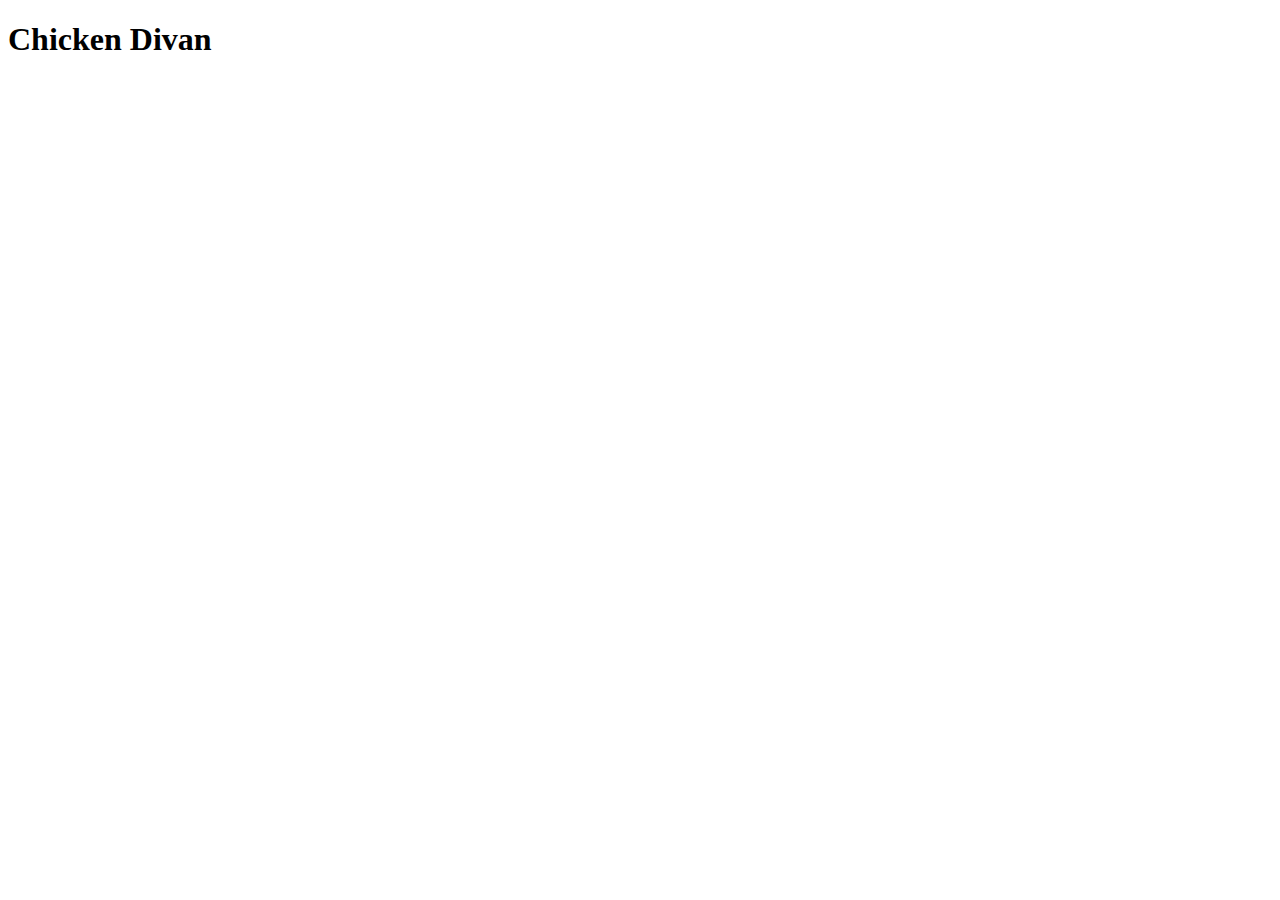
==== recipes/chicken-divan.html @ 8ca9b51a "Add Chicken Divan recipe that's linked to the index" ====
<!DOCTYPE html>
<html lang="en">
<head>
    <meta charset="UTF-8">
    <meta http-equiv="X-UA-Compatible" content="IE=edge">
    <meta name="viewport" content="width=device-width, initial-scale=1.0">
    <title>Document</title>
</head>
<body>
    <h1>Chicken Divan</h1>
</body>
</html>
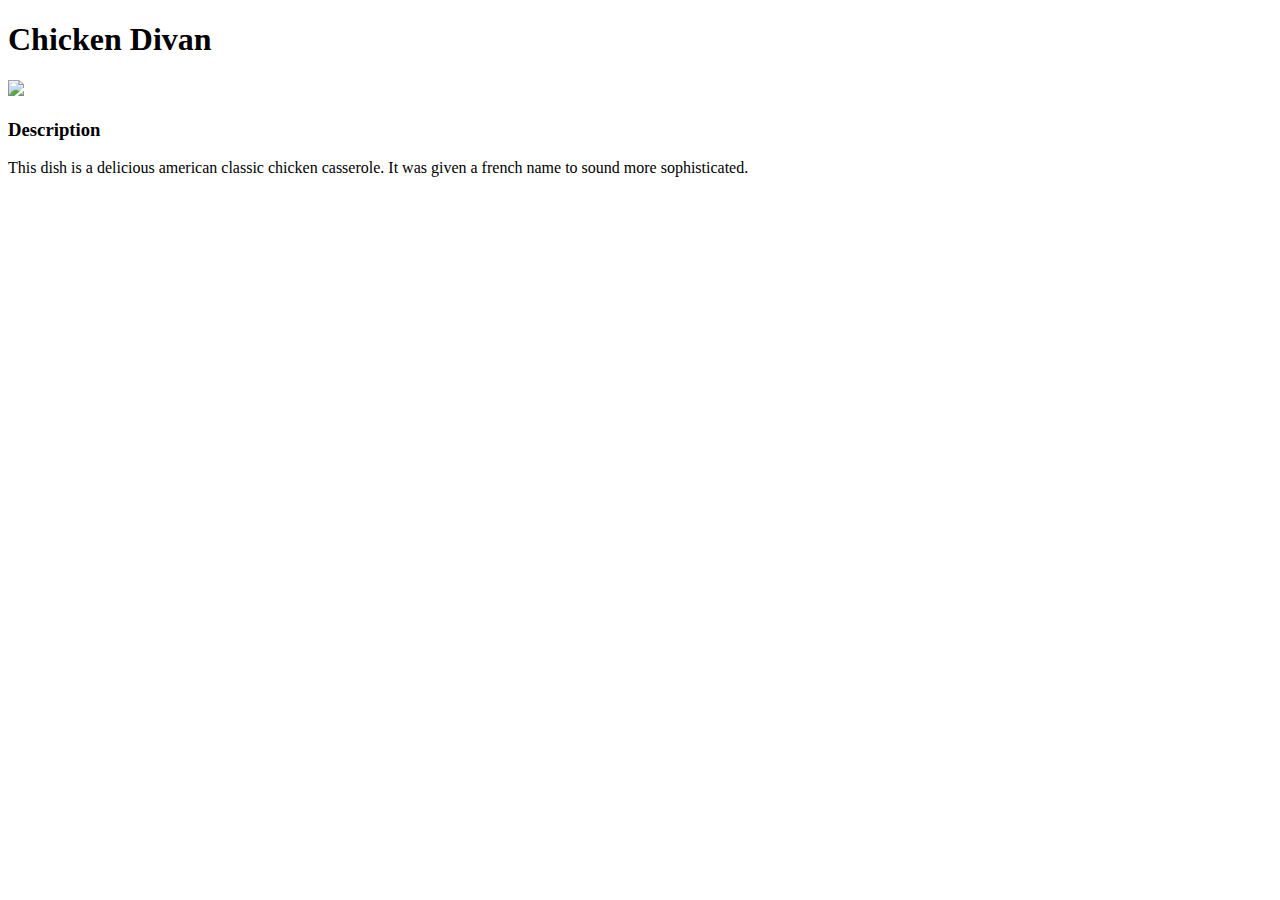
==== commit 2caadcae: "Add an image and a description" ====
--- a/recipes/chicken-divan.html
+++ b/recipes/chicken-divan.html
@@ -8,5 +8,11 @@
 </head>
 <body>
     <h1>Chicken Divan</h1>
+    <img src="images/chicken-divan.jpg">
+
+    <h3>Description</h3>
+    <p>This dish is a delicious american classic chicken casserole.
+        It was given a french name to sound more sophisticated.
+    </p>
 </body>
 </html>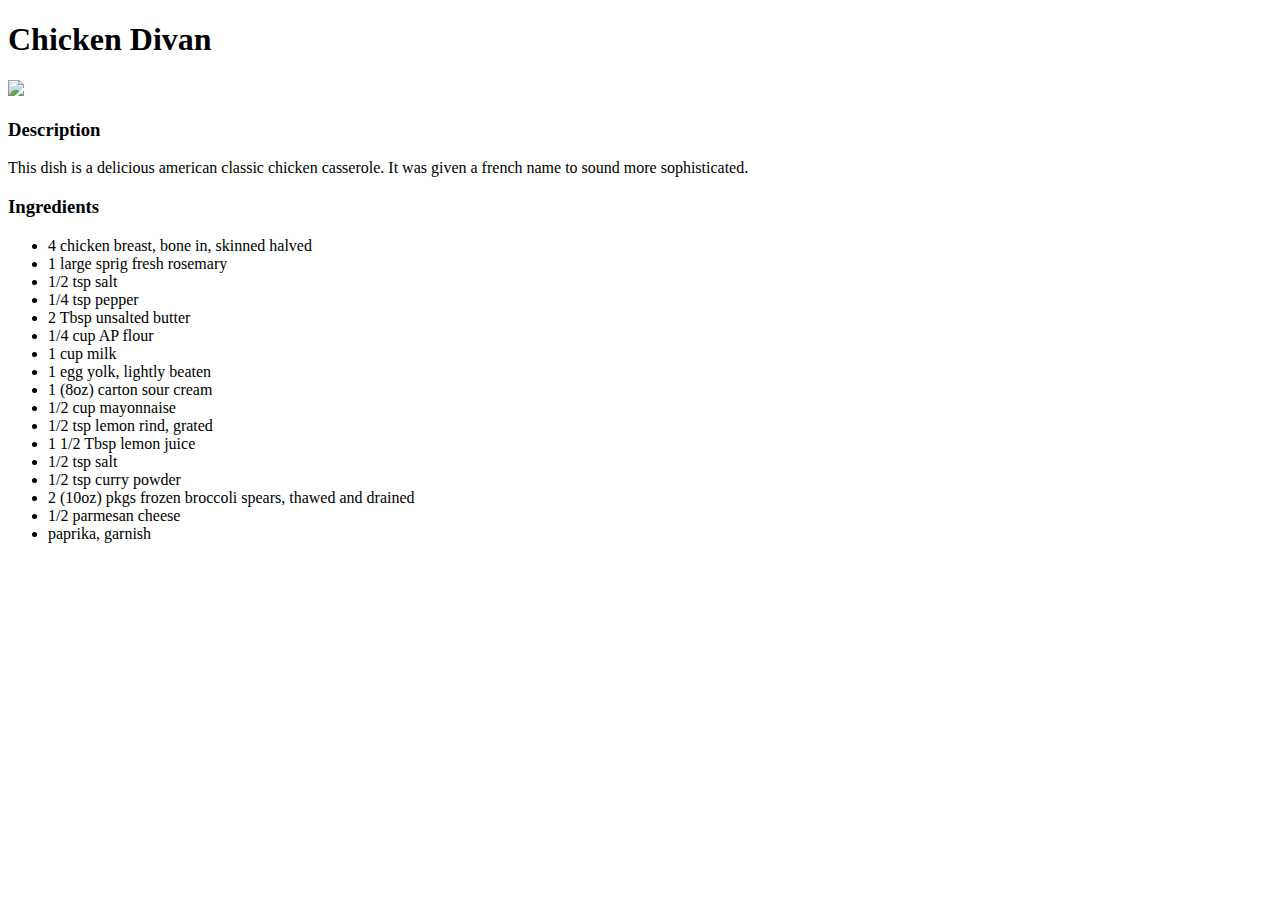
==== commit edba7094: "Add Ingredients to chicken-divan.html" ====
--- a/recipes/chicken-divan.html
+++ b/recipes/chicken-divan.html
@@ -14,5 +14,26 @@
     <p>This dish is a delicious american classic chicken casserole.
         It was given a french name to sound more sophisticated.
     </p>
+
+    <h3>Ingredients</h3>
+    <ul>
+        <li>4 chicken breast, bone in, skinned halved</li>
+        <li>1 large sprig fresh rosemary</li>
+        <li>1/2 tsp salt</li>
+        <li>1/4 tsp pepper</li>
+        <li>2 Tbsp unsalted butter</li>
+        <li>1/4 cup AP flour</li>
+        <li>1 cup milk</li>
+        <li>1 egg yolk, lightly beaten</li>
+        <li>1 (8oz) carton sour cream</li>
+        <li>1/2 cup mayonnaise</li>
+        <li>1/2 tsp lemon rind, grated</li>
+        <li>1 1/2 Tbsp lemon juice</li>
+        <li>1/2 tsp salt</li>
+        <li>1/2 tsp curry powder</li>
+        <li>2 (10oz) pkgs frozen broccoli spears, thawed and drained</li>
+        <li>1/2 parmesan cheese</li>
+        <li>paprika, garnish</li>
+    </ul>
 </body>
 </html>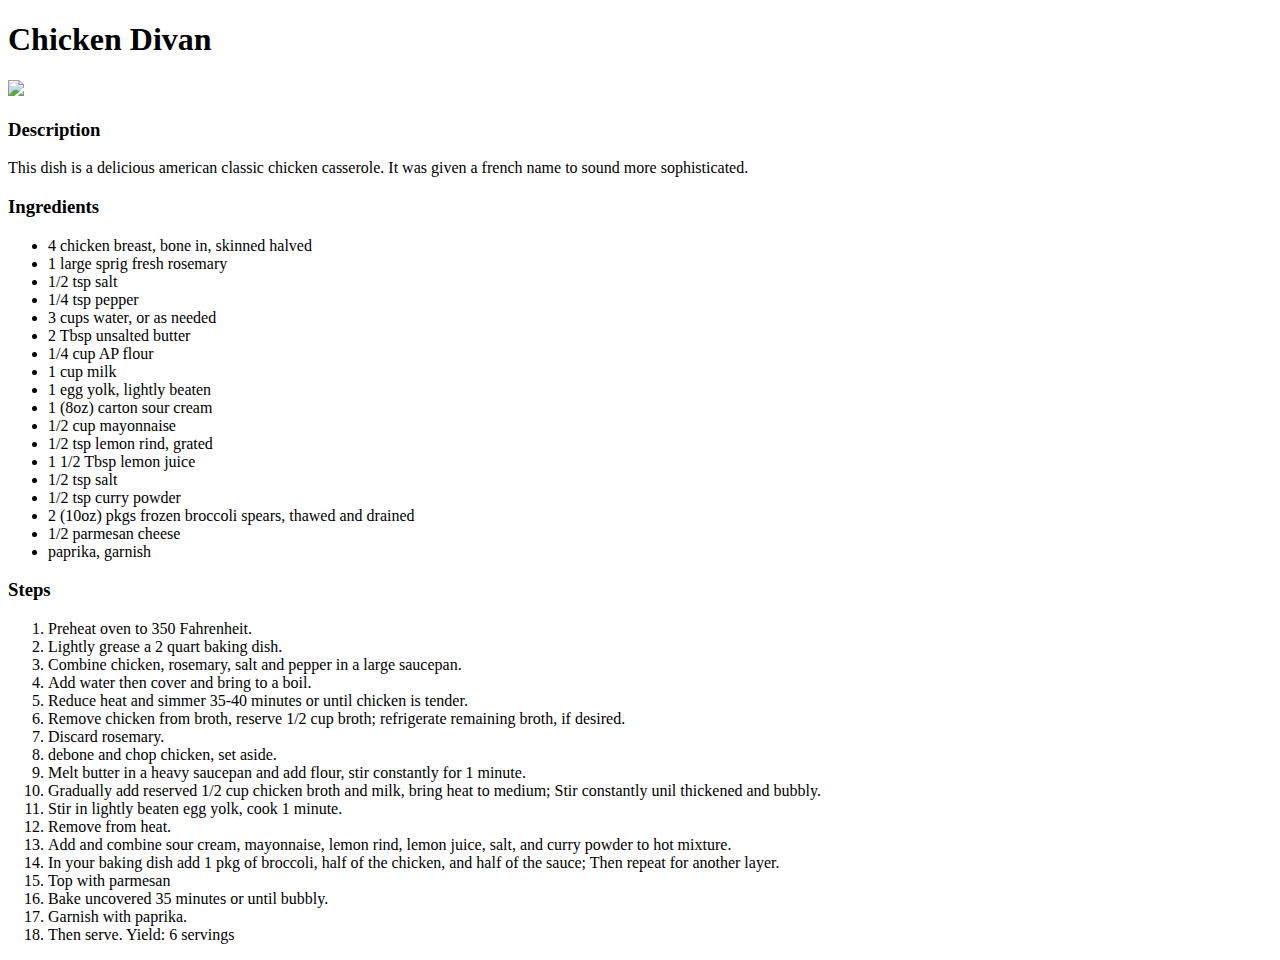
==== commit 1686bbab: "Add steps to chicken-divan recipe" ====
--- a/recipes/chicken-divan.html
+++ b/recipes/chicken-divan.html
@@ -21,6 +21,7 @@
         <li>1 large sprig fresh rosemary</li>
         <li>1/2 tsp salt</li>
         <li>1/4 tsp pepper</li>
+        <li>3 cups water, or as needed</li>
         <li>2 Tbsp unsalted butter</li>
         <li>1/4 cup AP flour</li>
         <li>1 cup milk</li>
@@ -35,5 +36,27 @@
         <li>1/2 parmesan cheese</li>
         <li>paprika, garnish</li>
     </ul>
+
+    <h3>Steps</h3>
+    <ol>
+        <li>Preheat oven to 350 Fahrenheit.</li>
+        <li>Lightly grease a 2 quart baking dish.</li>
+        <li>Combine chicken, rosemary, salt and pepper in a large saucepan.</li>
+        <li>Add water then cover and bring to a boil.</li>
+        <li>Reduce heat and simmer 35-40 minutes or until chicken is tender.</li>
+        <li>Remove chicken from broth, reserve 1/2 cup broth; refrigerate remaining broth, if desired.</li>
+        <li>Discard rosemary.</li>
+        <li>debone and chop chicken, set aside.</li>
+        <li>Melt butter in a heavy saucepan and add flour, stir constantly for 1 minute.</li>
+        <li>Gradually add reserved 1/2 cup chicken broth and milk, bring heat to medium; Stir constantly unil thickened and bubbly.</li>
+        <li>Stir in lightly beaten egg yolk, cook 1 minute.</li>
+        <li>Remove from heat.</li>
+        <li>Add and combine sour cream, mayonnaise, lemon rind, lemon juice, salt, and curry powder to hot mixture.</li>
+        <li>In your baking dish add 1 pkg of broccoli, half of the chicken, and half of the sauce; Then repeat for another layer.</li>
+        <li>Top with parmesan</li>
+        <li>Bake uncovered 35 minutes or until bubbly.</li>
+        <li>Garnish with paprika.</li>
+        <li>Then serve. Yield: 6 servings</li>
+    </ol>
 </body>
 </html>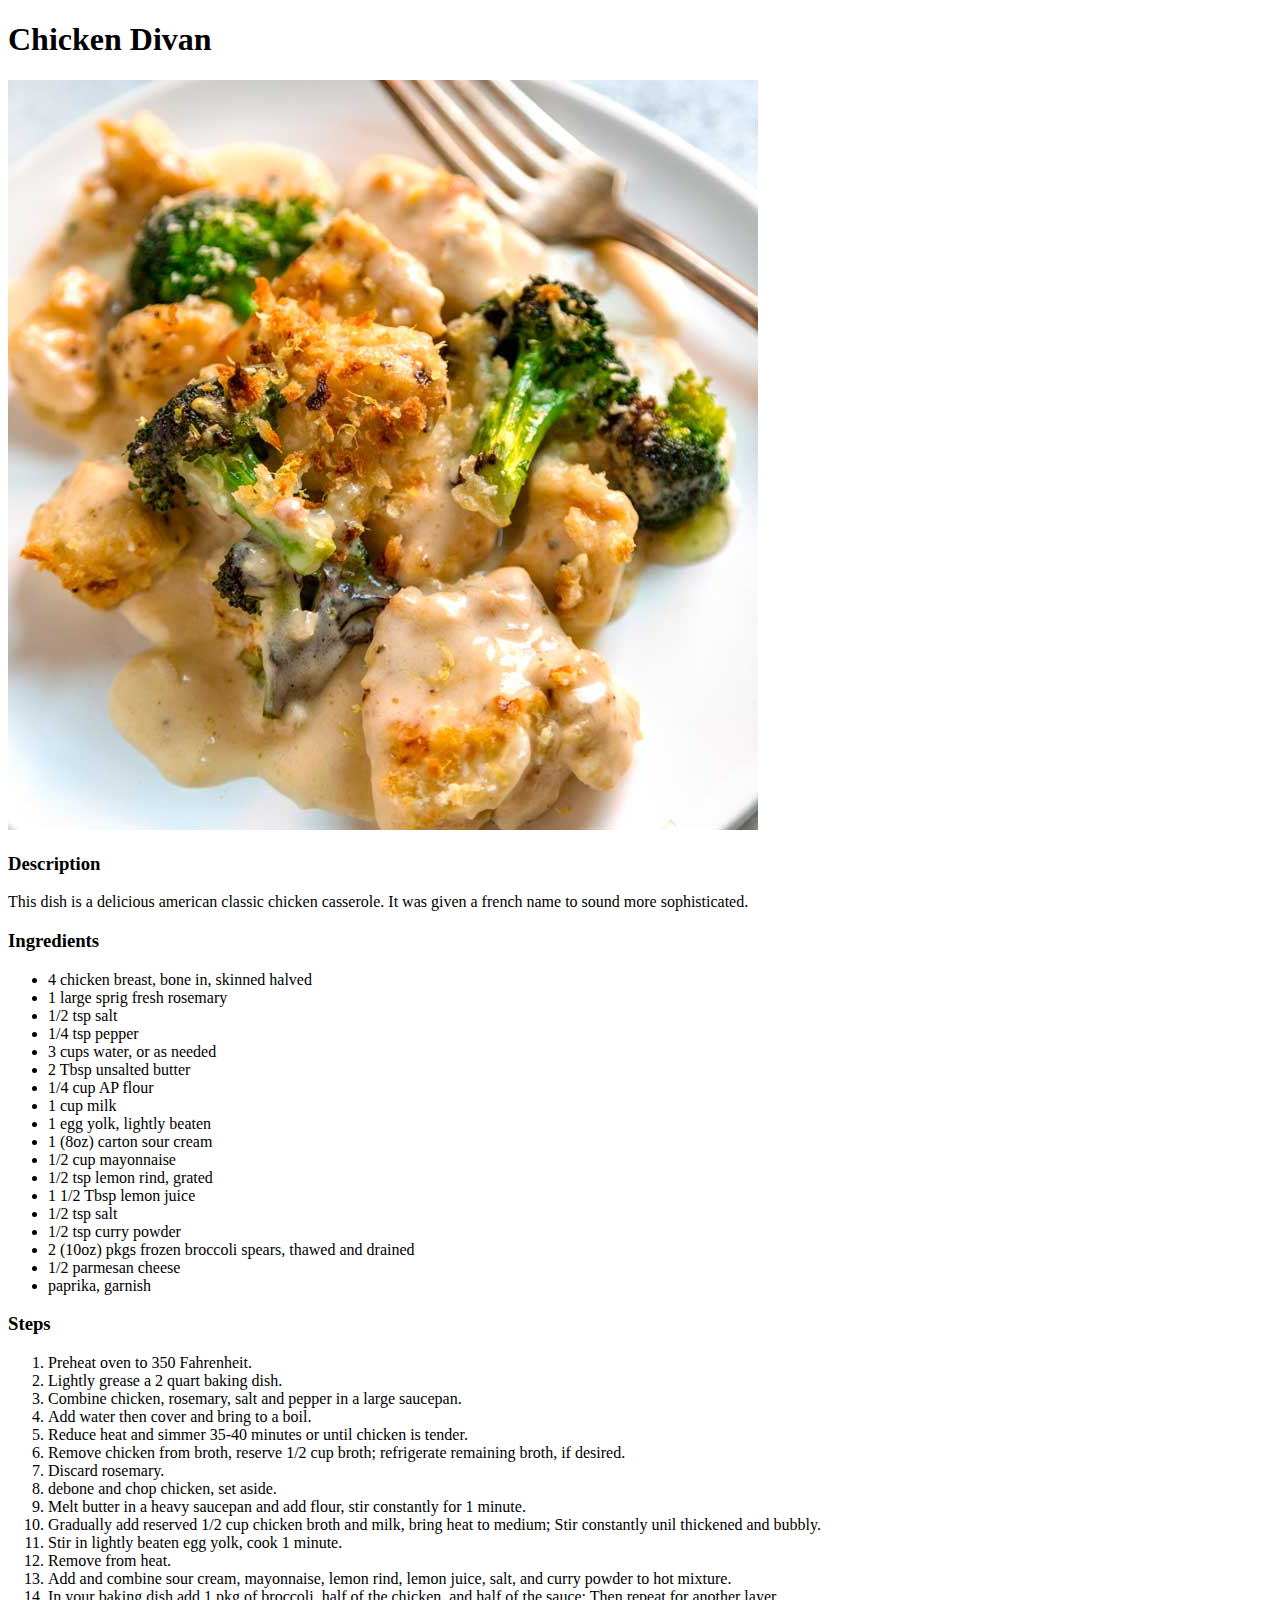
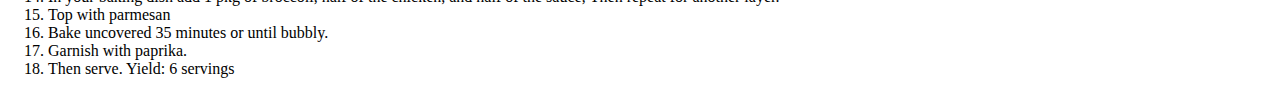
==== commit cd56556b: "Add alt to img" ====
--- a/recipes/chicken-divan.html
+++ b/recipes/chicken-divan.html
@@ -8,7 +8,7 @@
 </head>
 <body>
     <h1>Chicken Divan</h1>
-    <img src="images/chicken-divan.jpg">
+    <img src="/images/chicken-divan.jpg" alt="Chicken Divan dish">
 
     <h3>Description</h3>
     <p>This dish is a delicious american classic chicken casserole.
